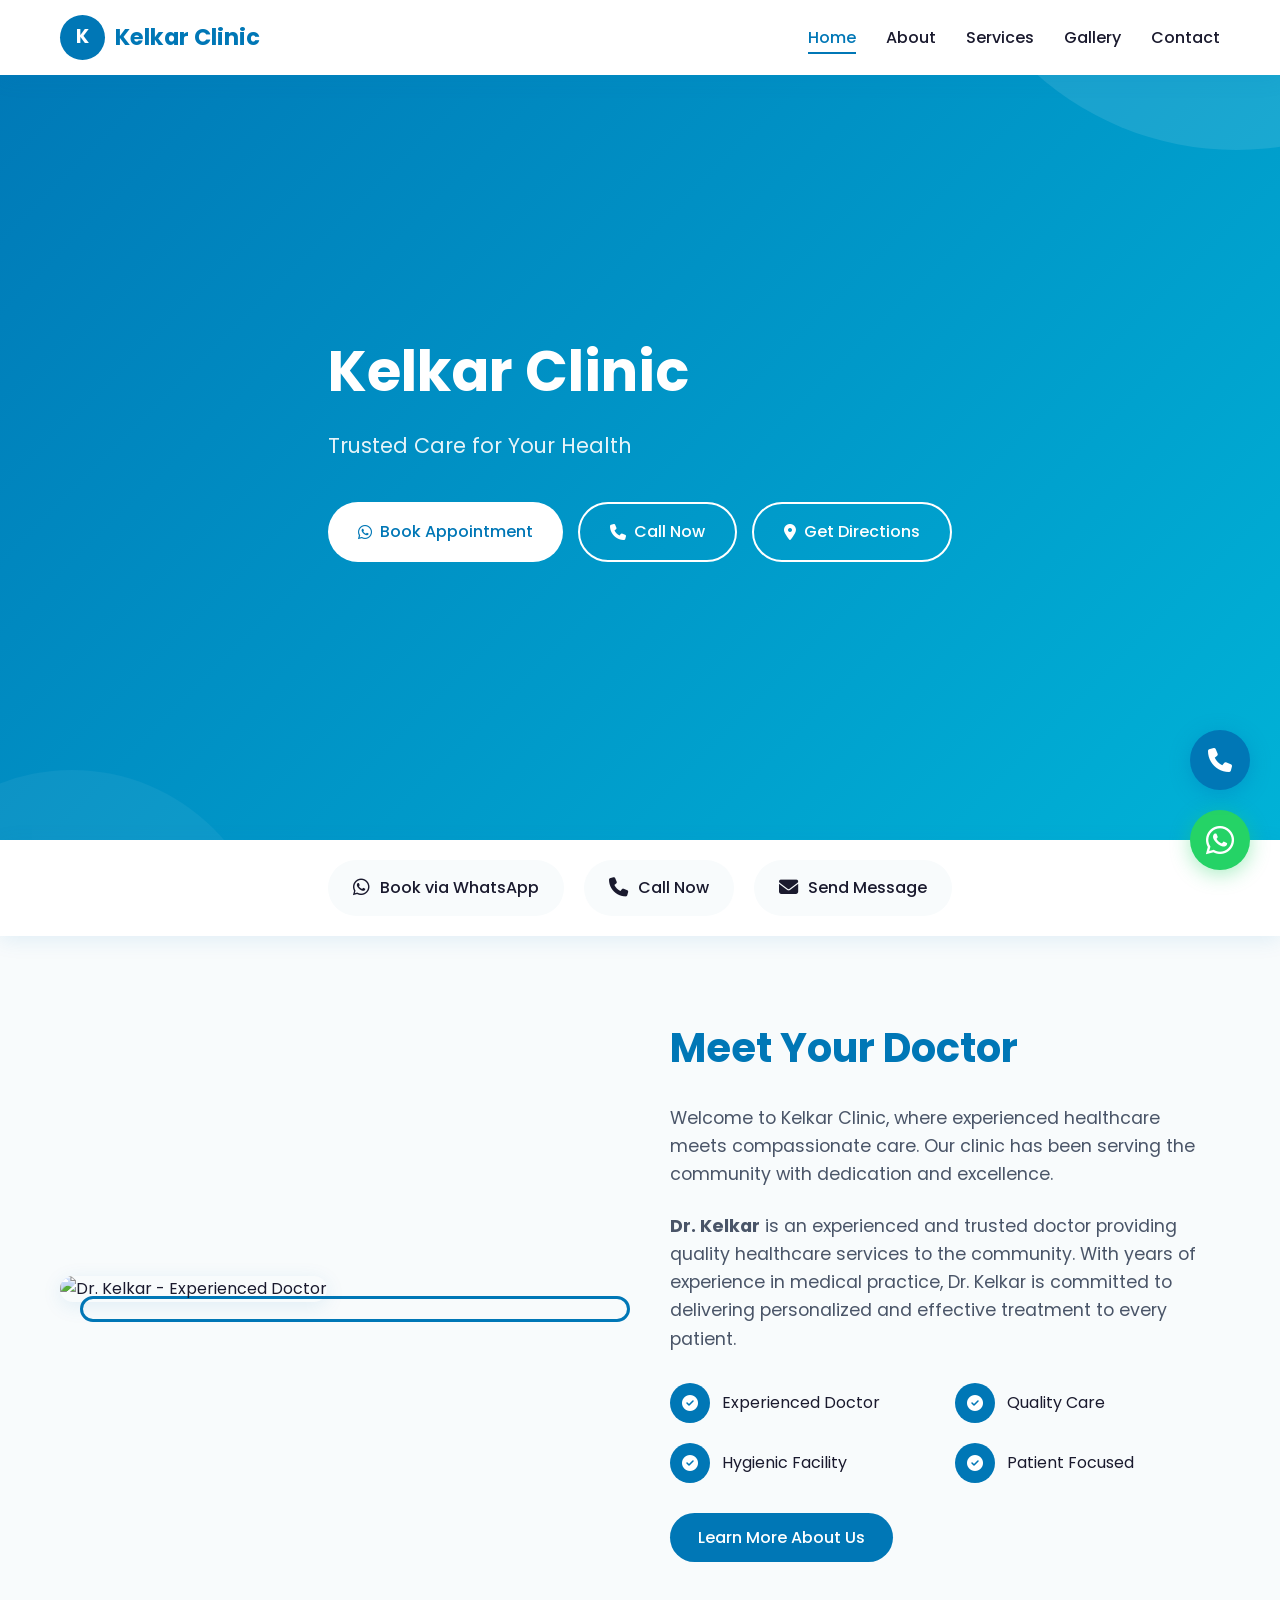
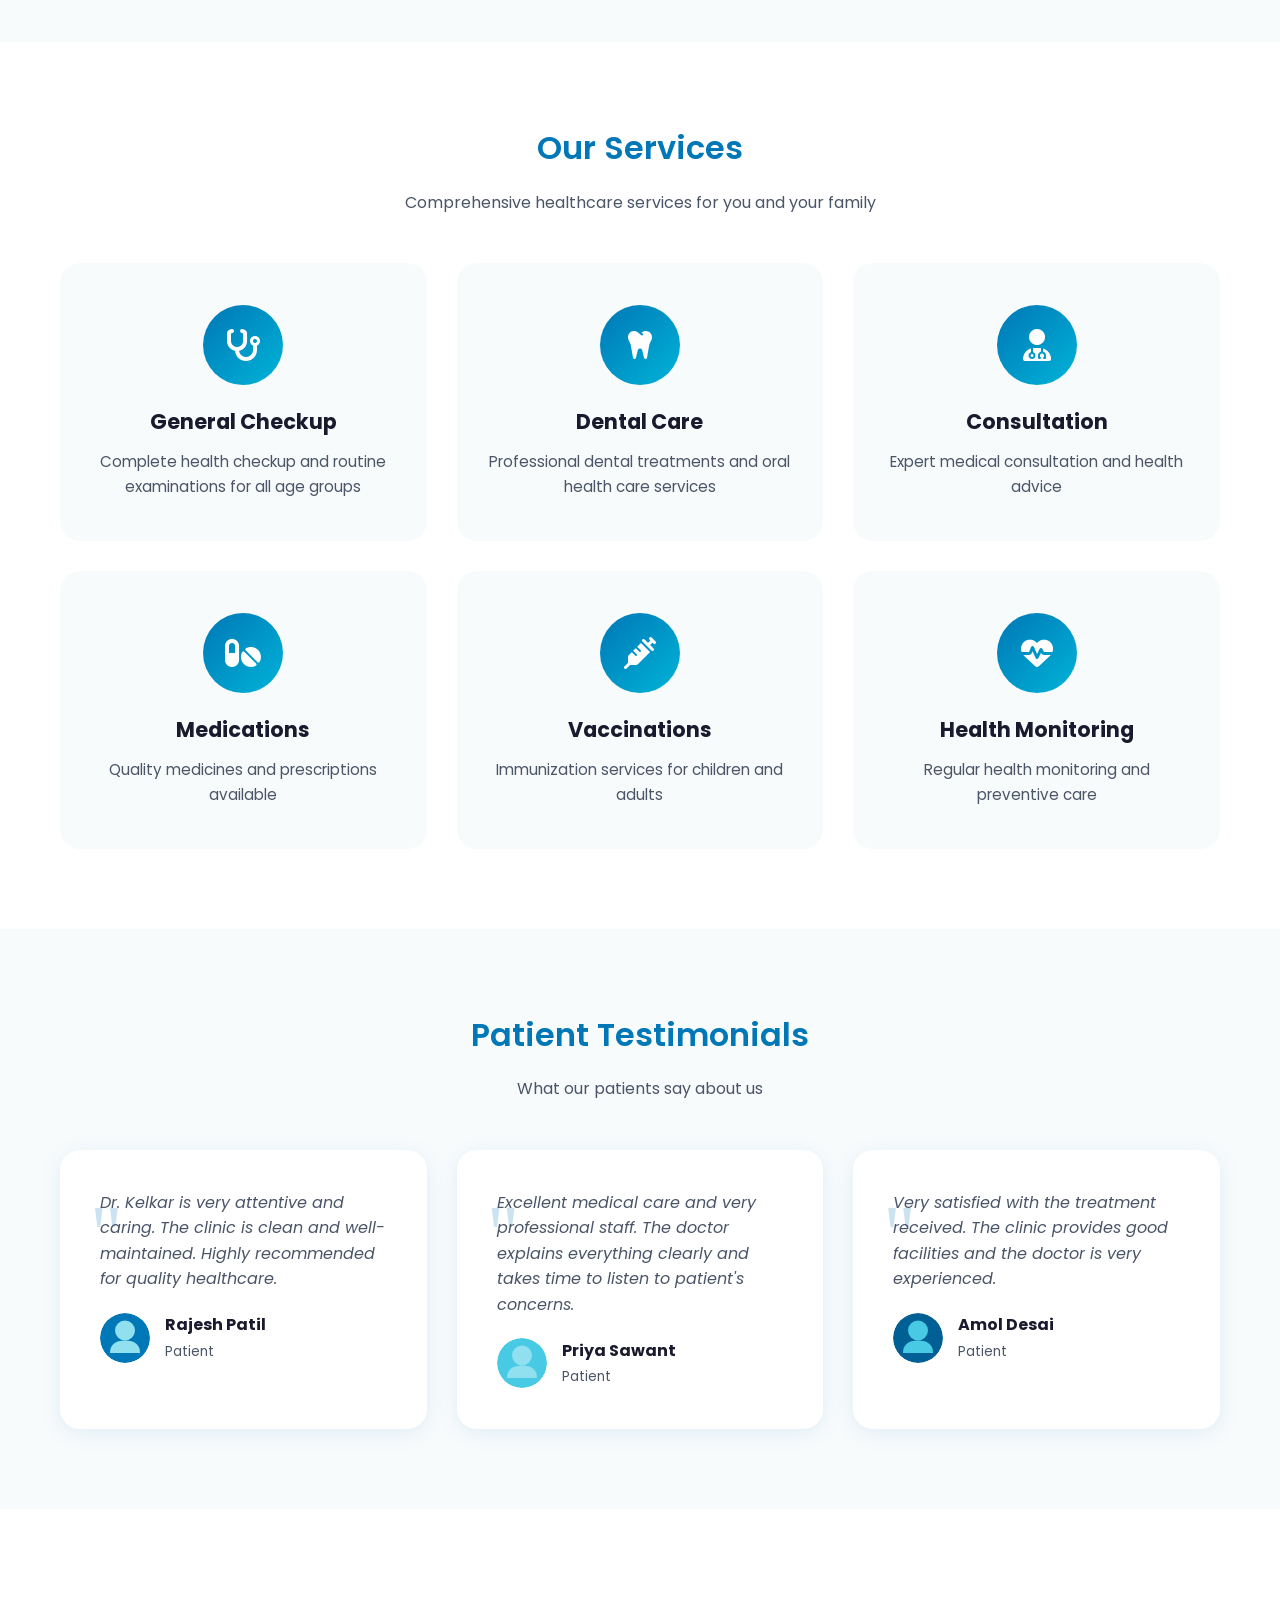
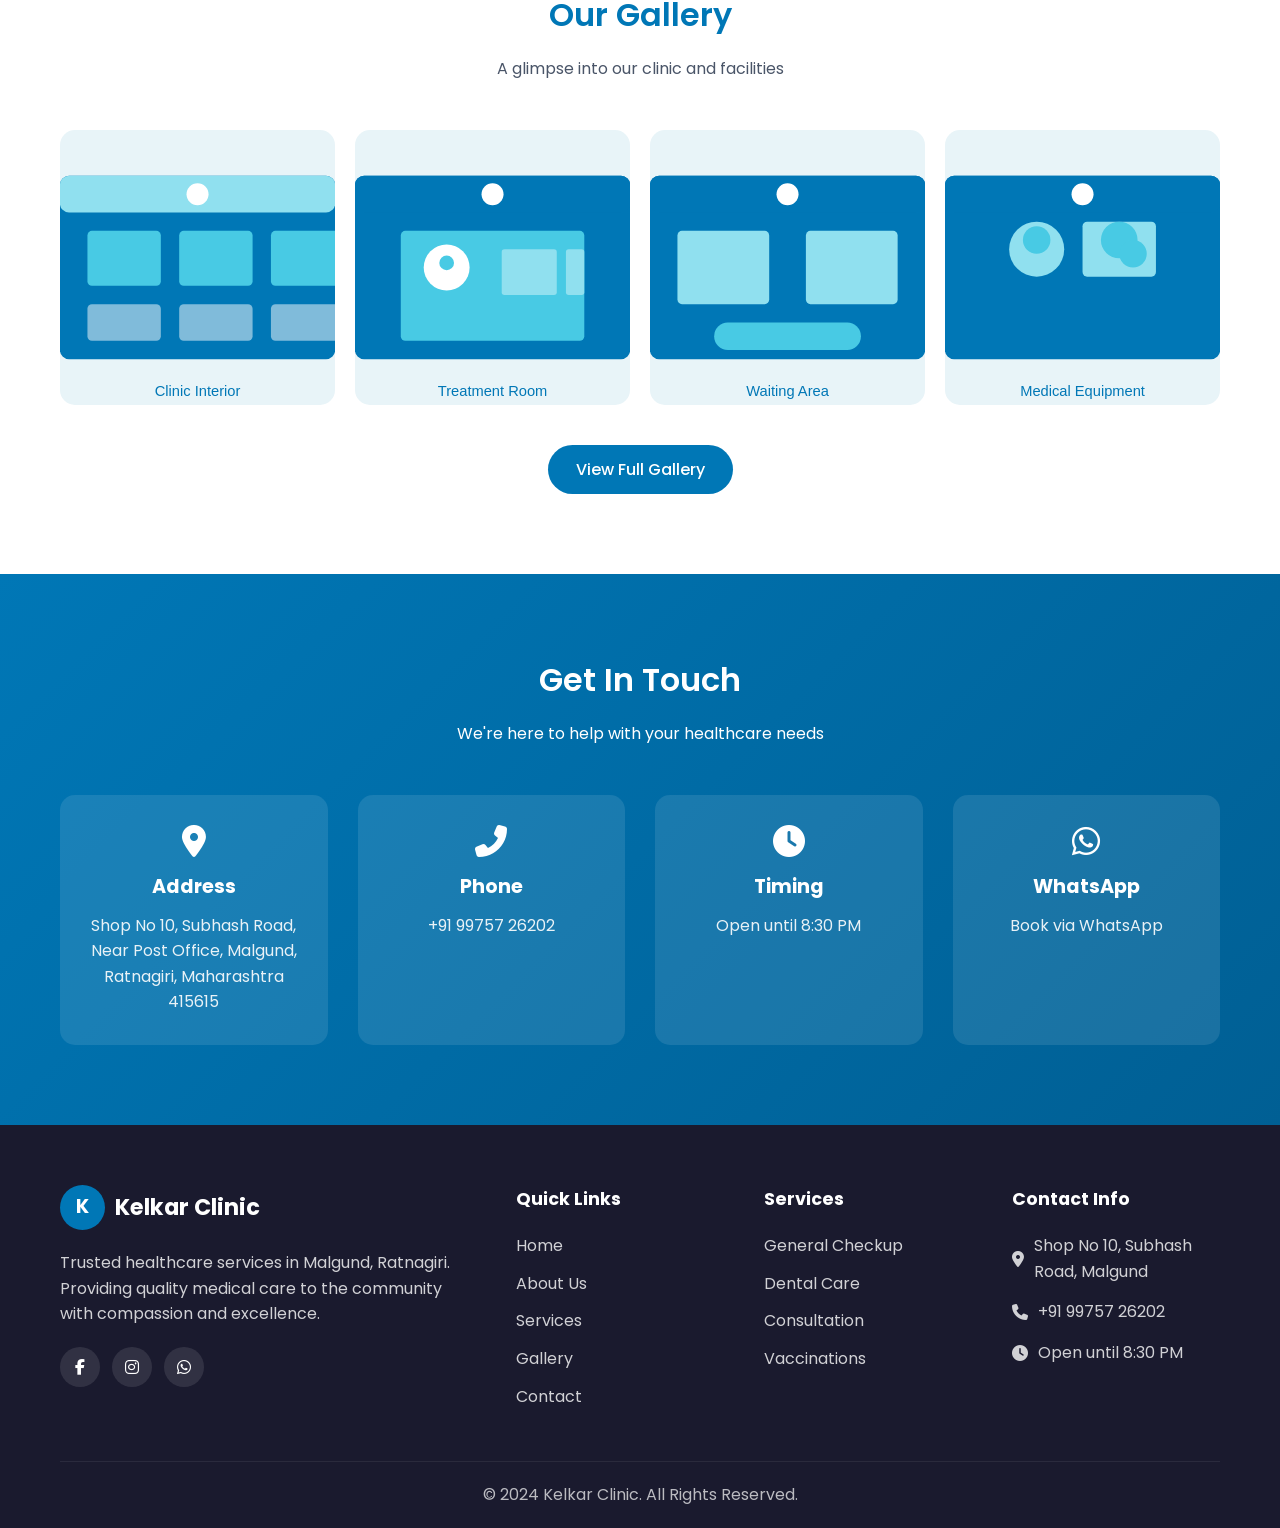
==== index.html @ 8c67ec70 "Add Kelkar Clinic website" ====
<!DOCTYPE html>
<html lang="en">
<head>
    <meta charset="UTF-8">
    <meta name="viewport" content="width=device-width, initial-scale=1.0">
    <meta name="description" content="Kelkar Clinic - Trusted healthcare services in Malgund, Ratnagiri. Experienced doctor providing quality healthcare. Book your appointment today.">
    <title>Kelkar Clinic | Trusted Care for Your Health</title>
    <link rel="stylesheet" href="https://cdnjs.cloudflare.com/ajax/libs/font-awesome/6.4.0/css/all.min.css">
    <link rel="stylesheet" href="css/style.css">
    <link rel="icon" type="image/svg+xml" href="images/doctor.svg">
</head>
<body>
    <nav class="navbar">
        <div class="nav-container">
            <a href="index.html" class="logo">
                <div class="logo-img">K</div>
                <span class="logo-text">Kelkar Clinic</span>
            </a>
            <ul class="nav-links">
                <li><a href="index.html" class="active">Home</a></li>
                <li><a href="about.html">About</a></li>
                <li><a href="services.html">Services</a></li>
                <li><a href="gallery.html">Gallery</a></li>
                <li><a href="contact.html">Contact</a></li>
            </ul>
            <button class="mobile-toggle" aria-label="Toggle menu">
                <span></span>
                <span></span>
                <span></span>
            </button>
        </div>
    </nav>

    <section class="hero">
        <div class="container">
            <div class="hero-content">
                <h1 class="hero-title">Kelkar Clinic</h1>
                <p class="hero-tagline">Trusted Care for Your Health</p>
                <div class="hero-buttons">
                    <a href="https://wa.me/919975726202?text=Hello%20Kelkar%20Clinic,%20I%20want%20to%20book%20an%20appointment" target="_blank" class="btn btn-white">
                        <i class="fab fa-whatsapp"></i> Book Appointment
                    </a>
                    <a href="tel:+919975726202" class="btn btn-outline">
                        <i class="fas fa-phone"></i> Call Now
                    </a>
                    <a href="https://maps.google.com/?q=Shop+No+10+Subhash+Road+Malgund+Ratnagiri" target="_blank" class="btn btn-outline">
                        <i class="fas fa-map-marker-alt"></i> Get Directions
                    </a>
                </div>
            </div>
        </div>
    </section>

    <div class="quick-actions">
        <div class="container">
            <a href="https://wa.me/919975726202?text=Hello%20Kelkar%20Clinic,%20I%20want%20to%20book%20an%20appointment" target="_blank" class="quick-action-btn">
                <i class="fab fa-whatsapp"></i>
                <span>Book via WhatsApp</span>
            </a>
            <a href="tel:+919975726202" class="quick-action-btn">
                <i class="fas fa-phone"></i>
                <span>Call Now</span>
            </a>
            <a href="contact.html" class="quick-action-btn">
                <i class="fas fa-envelope"></i>
                <span>Send Message</span>
            </a>
        </div>
    </div>

    <section class="about-preview">
        <div class="container">
            <div class="about-grid">
                <div class="about-image animate-on-scroll">
                    <img src="images/kelkar.png" alt="Dr. Kelkar - Experienced Doctor">
                </div>
                <div class="about-content animate-on-scroll">
                    <h2>Meet Your Doctor</h2>
                    <p>Welcome to Kelkar Clinic, where experienced healthcare meets compassionate care. Our clinic has been serving the community with dedication and excellence.</p>
                    <p><strong>Dr. Kelkar</strong> is an experienced and trusted doctor providing quality healthcare services to the community. With years of experience in medical practice, Dr. Kelkar is committed to delivering personalized and effective treatment to every patient.</p>
                    <div class="about-features">
                        <div class="feature-item">
                            <i class="fas fa-check-circle"></i>
                            <span>Experienced Doctor</span>
                        </div>
                        <div class="feature-item">
                            <i class="fas fa-check-circle"></i>
                            <span>Quality Care</span>
                        </div>
                        <div class="feature-item">
                            <i class="fas fa-check-circle"></i>
                            <span>Hygienic Facility</span>
                        </div>
                        <div class="feature-item">
                            <i class="fas fa-check-circle"></i>
                            <span>Patient Focused</span>
                        </div>
                    </div>
                    <a href="about.html" class="btn btn-primary" style="margin-top: 30px;">
                        Learn More About Us
                    </a>
                </div>
            </div>
        </div>
    </section>

    <section class="services-preview">
        <div class="container">
            <h2 class="section-title">Our Services</h2>
            <p class="section-subtitle">Comprehensive healthcare services for you and your family</p>
            <div class="services-grid">
                <div class="service-card animate-on-scroll">
                    <div class="service-icon">
                        <i class="fas fa-stethoscope"></i>
                    </div>
                    <h3>General Checkup</h3>
                    <p>Complete health checkup and routine examinations for all age groups</p>
                </div>
                <div class="service-card animate-on-scroll">
                    <div class="service-icon">
                        <i class="fas fa-tooth"></i>
                    </div>
                    <h3>Dental Care</h3>
                    <p>Professional dental treatments and oral health care services</p>
                </div>
                <div class="service-card animate-on-scroll">
                    <div class="service-icon">
                        <i class="fas fa-user-md"></i>
                    </div>
                    <h3>Consultation</h3>
                    <p>Expert medical consultation and health advice</p>
                </div>
                <div class="service-card animate-on-scroll">
                    <div class="service-icon">
                        <i class="fas fa-pills"></i>
                    </div>
                    <h3>Medications</h3>
                    <p>Quality medicines and prescriptions available</p>
                </div>
                <div class="service-card animate-on-scroll">
                    <div class="service-icon">
                        <i class="fas fa-syringe"></i>
                    </div>
                    <h3>Vaccinations</h3>
                    <p>Immunization services for children and adults</p>
                </div>
                <div class="service-card animate-on-scroll">
                    <div class="service-icon">
                        <i class="fas fa-heartbeat"></i>
                    </div>
                    <h3>Health Monitoring</h3>
                    <p>Regular health monitoring and preventive care</p>
                </div>
            </div>
        </div>
    </section>

    <section class="testimonials">
        <div class="container">
            <h2 class="section-title">Patient Testimonials</h2>
            <p class="section-subtitle">What our patients say about us</p>
            <div class="testimonials-grid">
                <div class="testimonial-card animate-on-scroll">
                    <p class="testimonial-text">Dr. Kelkar is very attentive and caring. The clinic is clean and well-maintained. Highly recommended for quality healthcare.</p>
                    <div class="testimonial-author">
                        <img src="images/patient1.svg" alt="Patient">
                        <div>
                            <h4>Rajesh Patil</h4>
                            <span>Patient</span>
                        </div>
                    </div>
                </div>
                <div class="testimonial-card animate-on-scroll">
                    <p class="testimonial-text">Excellent medical care and very professional staff. The doctor explains everything clearly and takes time to listen to patient's concerns.</p>
                    <div class="testimonial-author">
                        <img src="images/patient2.svg" alt="Patient">
                        <div>
                            <h4>Priya Sawant</h4>
                            <span>Patient</span>
                        </div>
                    </div>
                </div>
                <div class="testimonial-card animate-on-scroll">
                    <p class="testimonial-text">Very satisfied with the treatment received. The clinic provides good facilities and the doctor is very experienced.</p>
                    <div class="testimonial-author">
                        <img src="images/patient3.svg" alt="Patient">
                        <div>
                            <h4>Amol Desai</h4>
                            <span>Patient</span>
                        </div>
                    </div>
                </div>
            </div>
        </div>
    </section>

    <section class="gallery-preview">
        <div class="container">
            <h2 class="section-title">Our Gallery</h2>
            <p class="section-subtitle">A glimpse into our clinic and facilities</p>
            <div class="gallery-grid">
                <div class="gallery-item">
                    <img src="images/clinic1.svg" alt="Clinic Interior">
                </div>
                <div class="gallery-item">
                    <img src="images/clinic2.svg" alt="Treatment Room">
                </div>
                <div class="gallery-item">
                    <img src="images/clinic3.svg" alt="Reception Area">
                </div>
                <div class="gallery-item">
                    <img src="images/clinic4.svg" alt="Medical Equipment">
                </div>
            </div>
            <div style="text-align: center; margin-top: 40px;">
                <a href="gallery.html" class="btn btn-primary">View Full Gallery</a>
            </div>
        </div>
    </section>

    <section class="contact-preview">
        <div class="container">
            <h2 class="section-title">Get In Touch</h2>
            <p class="section-subtitle">We're here to help with your healthcare needs</p>
            <div class="contact-info-grid">
                <div class="contact-info-item">
                    <i class="fas fa-map-marker-alt"></i>
                    <h3>Address</h3>
                    <p>Shop No 10, Subhash Road, Near Post Office, Malgund, Ratnagiri, Maharashtra 415615</p>
                </div>
                <div class="contact-info-item">
                    <i class="fas fa-phone-alt"></i>
                    <h3>Phone</h3>
                    <p><a href="tel:+919975726202" style="color: white;">+91 99757 26202</a></p>
                </div>
                <div class="contact-info-item">
                    <i class="fas fa-clock"></i>
                    <h3>Timing</h3>
                    <p>Open until 8:30 PM</p>
                </div>
                <div class="contact-info-item">
                    <i class="fab fa-whatsapp"></i>
                    <h3>WhatsApp</h3>
                    <p><a href="https://wa.me/919975726202" style="color: white;">Book via WhatsApp</a></p>
                </div>
            </div>
        </div>
    </section>

    <div class="lightbox">
        <button class="lightbox-close">&times;</button>
        <img src="" alt="Gallery Image">
    </div>

    <div class="floating-whatsapp">
        <a href="https://wa.me/919975726202?text=Hello%20Kelkar%20Clinic,%20I%20want%20to%20book%20an%20appointment" target="_blank" aria-label="Book via WhatsApp">
            <i class="fab fa-whatsapp"></i>
        </a>
    </div>

    <div class="floating-call">
        <a href="tel:+919975726202" aria-label="Call Now">
            <i class="fas fa-phone"></i>
        </a>
    </div>

    <footer class="footer">
        <div class="container">
            <div class="footer-grid">
                <div class="footer-about">
                    <a href="index.html" class="logo">
                        <div class="logo-img">K</div>
                        <span class="logo-text">Kelkar Clinic</span>
                    </a>
                    <p>Trusted healthcare services in Malgund, Ratnagiri. Providing quality medical care to the community with compassion and excellence.</p>
                    <div class="social-links">
                        <a href="#" aria-label="Facebook"><i class="fab fa-facebook-f"></i></a>
                        <a href="#" aria-label="Instagram"><i class="fab fa-instagram"></i></a>
                        <a href="#" aria-label="WhatsApp"><i class="fab fa-whatsapp"></i></a>
                    </div>
                </div>
                <div class="footer-links">
                    <h3>Quick Links</h3>
                    <ul>
                        <li><a href="index.html">Home</a></li>
                        <li><a href="about.html">About Us</a></li>
                        <li><a href="services.html">Services</a></li>
                        <li><a href="gallery.html">Gallery</a></li>
                        <li><a href="contact.html">Contact</a></li>
                    </ul>
                </div>
                <div class="footer-links">
                    <h3>Services</h3>
                    <ul>
                        <li><a href="services.html">General Checkup</a></li>
                        <li><a href="services.html">Dental Care</a></li>
                        <li><a href="services.html">Consultation</a></li>
                        <li><a href="services.html">Vaccinations</a></li>
                    </ul>
                </div>
                <div class="footer-contact">
                    <h3>Contact Info</h3>
                    <p><i class="fas fa-map-marker-alt"></i> Shop No 10, Subhash Road, Malgund</p>
                    <p><i class="fas fa-phone"></i> <a href="tel:+919975726202">+91 99757 26202</a></p>
                    <p><i class="fas fa-clock"></i> Open until 8:30 PM</p>
                </div>
            </div>
            <div class="footer-bottom">
                <p>&copy; 2024 Kelkar Clinic. All Rights Reserved.</p>
            </div>
        </div>
    </footer>

    <script src="js/script.js"></script>
</body>
</html>
---- css/style.css ----
@import url('https://fonts.googleapis.com/css2?family=Poppins:wght@300;400;500;600;700&display=swap');

:root {
    --primary: #0077b6;
    --primary-dark: #005f94;
    --primary-light: #00b4d8;
    --secondary: #48cae4;
    --accent: #90e0ef;
    --white: #ffffff;
    --light-bg: #f8fbfc;
    --text-dark: #1a1a2e;
    --text-gray: #4a5568;
    --success: #10b981;
    --shadow: 0 4px 20px rgba(0, 119, 182, 0.1);
    --shadow-hover: 0 8px 30px rgba(0, 119, 182, 0.2);
}

* {
    margin: 0;
    padding: 0;
    box-sizing: border-box;
}

html {
    scroll-behavior: smooth;
}

body {
    font-family: 'Poppins', sans-serif;
    line-height: 1.6;
    color: var(--text-dark);
    background: var(--white);
    overflow-x: hidden;
}

a {
    text-decoration: none;
    color: inherit;
}

ul {
    list-style: none;
}

img {
    max-width: 100%;
    height: auto;
}

.container {
    max-width: 1200px;
    margin: 0 auto;
    padding: 0 20px;
}

.section-title {
    font-size: 2rem;
    font-weight: 600;
    color: var(--primary);
    text-align: center;
    margin-bottom: 1rem;
}

.section-subtitle {
    font-size: 1rem;
    color: var(--text-gray);
    text-align: center;
    margin-bottom: 3rem;
}

.btn {
    display: inline-flex;
    align-items: center;
    gap: 8px;
    padding: 12px 28px;
    border-radius: 50px;
    font-weight: 500;
    font-size: 1rem;
    cursor: pointer;
    transition: all 0.3s ease;
    border: none;
}

.btn-primary {
    background: var(--primary);
    color: var(--white);
}

.btn-primary:hover {
    background: var(--primary-dark);
    transform: translateY(-2px);
    box-shadow: var(--shadow-hover);
}

.btn-secondary {
    background: var(--white);
    color: var(--primary);
    border: 2px solid var(--primary);
}

.btn-secondary:hover {
    background: var(--primary);
    color: var(--white);
}

.btn-success {
    background: #25D366;
    color: var(--white);
}

.btn-success:hover {
    background: #128C7E;
    transform: translateY(-2px);
}

section {
    padding: 80px 0;
}

@keyframes fadeInUp {
    from {
        opacity: 0;
        transform: translateY(30px);
    }
    to {
        opacity: 1;
        transform: translateY(0);
    }
}

@keyframes fadeIn {
    from { opacity: 0; }
    to { opacity: 1; }
}

.animate-on-scroll {
    opacity: 0;
    transform: translateY(30px);
    transition: all 0.6s ease;
}

.animate-on-scroll.visible {
    opacity: 1;
    transform: translateY(0);
}

.navbar {
    position: fixed;
    top: 0;
    left: 0;
    right: 0;
    background: var(--white);
    box-shadow: var(--shadow);
    z-index: 1000;
    padding: 15px 0;
    transition: all 0.3s ease;
}

.navbar.scrolled {
    padding: 10px 0;
}

.nav-container {
    display: flex;
    justify-content: space-between;
    align-items: center;
    max-width: 1200px;
    margin: 0 auto;
    padding: 0 20px;
}

.logo {
    display: flex;
    align-items: center;
    gap: 10px;
}

.logo-img {
    width: 45px;
    height: 45px;
    background: var(--primary);
    border-radius: 50%;
    display: flex;
    align-items: center;
    justify-content: center;
    color: var(--white);
    font-weight: 700;
    font-size: 1.2rem;
}

.logo-text {
    font-size: 1.4rem;
    font-weight: 700;
    color: var(--primary);
}

.nav-links {
    display: flex;
    align-items: center;
    gap: 30px;
}

.nav-links a {
    font-weight: 500;
    color: var(--text-dark);
    transition: color 0.3s ease;
    position: relative;
}

.nav-links a::after {
    content: '';
    position: absolute;
    bottom: -5px;
    left: 0;
    width: 0;
    height: 2px;
    background: var(--primary);
    transition: width 0.3s ease;
}

.nav-links a:hover,
.nav-links a.active {
    color: var(--primary);
}

.nav-links a:hover::after,
.nav-links a.active::after {
    width: 100%;
}

.mobile-toggle {
    display: none;
    flex-direction: column;
    gap: 5px;
    cursor: pointer;
    padding: 10px;
    background: none;
    border: none;
}

.mobile-toggle span {
    width: 25px;
    height: 3px;
    background: var(--text-dark);
    border-radius: 3px;
    transition: all 0.3s ease;
}

.hero {
    min-height: 100vh;
    background: linear-gradient(135deg, var(--primary) 0%, var(--primary-light) 100%);
    display: flex;
    align-items: center;
    padding-top: 80px;
    position: relative;
    overflow: hidden;
}

.hero::before {
    content: '';
    position: absolute;
    top: -50%;
    right: -20%;
    width: 600px;
    height: 600px;
    background: rgba(255, 255, 255, 0.1);
    border-radius: 50%;
}

.hero::after {
    content: '';
    position: absolute;
    bottom: -30%;
    left: -10%;
    width: 400px;
    height: 400px;
    background: rgba(255, 255, 255, 0.05);
    border-radius: 50%;
}

.hero-content {
    position: relative;
    z-index: 1;
    color: var(--white);
    max-width: 700px;
}

.hero-title {
    font-size: 3.5rem;
    font-weight: 700;
    line-height: 1.2;
    margin-bottom: 1.5rem;
    animation: fadeInUp 0.8s ease;
}

.hero-tagline {
    font-size: 1.3rem;
    opacity: 0.9;
    margin-bottom: 2.5rem;
    animation: fadeInUp 0.8s ease 0.2s backwards;
}

.hero-buttons {
    display: flex;
    gap: 15px;
    flex-wrap: wrap;
    animation: fadeInUp 0.8s ease 0.4s backwards;
}

.hero-buttons .btn {
    padding: 15px 30px;
}

.hero-buttons .btn-white {
    background: var(--white);
    color: var(--primary);
}

.hero-buttons .btn-white:hover {
    background: var(--accent);
    transform: translateY(-2px);
}

.hero-buttons .btn-outline {
    background: transparent;
    border: 2px solid var(--white);
    color: var(--white);
}

.hero-buttons .btn-outline:hover {
    background: var(--white);
    color: var(--primary);
}

.hero-image {
    position: relative;
    z-index: 1;
    display: flex;
    justify-content: center;
    animation: fadeIn 1s ease 0.6s backwards;
}

.hero-image img {
    width: 100%;
    max-width: 500px;
    border-radius: 20px;
    box-shadow: 0 20px 60px rgba(0, 0, 0, 0.2);
    background: var(--white);
    padding: 20px;
}

.quick-actions {
    background: var(--white);
    padding: 20px 0;
    box-shadow: var(--shadow);
    position: relative;
    z-index: 2;
    margin-top: -60px;
}

.quick-actions .container {
    display: flex;
    justify-content: center;
    gap: 20px;
    flex-wrap: wrap;
}

.quick-action-btn {
    display: flex;
    align-items: center;
    gap: 10px;
    padding: 15px 25px;
    background: var(--light-bg);
    border-radius: 50px;
    font-weight: 500;
    transition: all 0.3s ease;
    border: none;
    cursor: pointer;
}

.quick-action-btn:hover {
    background: var(--primary);
    color: var(--white);
    transform: translateY(-3px);
    box-shadow: var(--shadow);
}

.quick-action-btn i {
    font-size: 1.2rem;
}

.about-preview {
    background: var(--light-bg);
}

.about-grid {
    display: grid;
    grid-template-columns: 1fr 1fr;
    gap: 60px;
    align-items: center;
}

.about-image {
    position: relative;
}

.about-image img {
    width: 100%;
    border-radius: 20px;
    box-shadow: var(--shadow);
}

.about-image::before {
    content: '';
    position: absolute;
    top: 20px;
    left: 20px;
    right: -20px;
    bottom: -20px;
    border: 3px solid var(--primary);
    border-radius: 20px;
    z-index: -1;
}

.about-content h2 {
    font-size: 2.5rem;
    color: var(--primary);
    margin-bottom: 1.5rem;
}

.about-content p {
    color: var(--text-gray);
    margin-bottom: 1.5rem;
    font-size: 1.1rem;
}

.about-features {
    display: grid;
    grid-template-columns: 1fr 1fr;
    gap: 20px;
    margin-top: 30px;
}

.feature-item {
    display: flex;
    align-items: center;
    gap: 12px;
}

.feature-item i {
    width: 40px;
    height: 40px;
    background: var(--primary);
    color: var(--white);
    border-radius: 50%;
    display: flex;
    align-items: center;
    justify-content: center;
}

.services-preview {
    background: var(--white);
}

.services-grid {
    display: grid;
    grid-template-columns: repeat(auto-fit, minmax(280px, 1fr));
    gap: 30px;
}

.service-card {
    background: var(--light-bg);
    padding: 40px 30px;
    border-radius: 20px;
    text-align: center;
    transition: all 0.3s ease;
    border: 2px solid transparent;
}

.service-card:hover {
    transform: translateY(-10px);
    box-shadow: var(--shadow-hover);
    border-color: var(--primary);
    background: var(--white);
}

.service-icon {
    width: 80px;
    height: 80px;
    background: linear-gradient(135deg, var(--primary) 0%, var(--primary-light) 100%);
    border-radius: 50%;
    display: flex;
    align-items: center;
    justify-content: center;
    margin: 0 auto 20px;
    font-size: 2rem;
    color: var(--white);
}

.service-card h3 {
    font-size: 1.3rem;
    margin-bottom: 12px;
    color: var(--text-dark);
}

.service-card p {
    color: var(--text-gray);
    font-size: 0.95rem;
}

.testimonials {
    background: var(--light-bg);
}

.testimonials-grid {
    display: grid;
    grid-template-columns: repeat(auto-fit, minmax(300px, 1fr));
    gap: 30px;
}

.testimonial-card {
    background: var(--white);
    padding: 40px;
    border-radius: 20px;
    box-shadow: var(--shadow);
    position: relative;
}

.testimonial-card::before {
    content: '"';
    font-size: 5rem;
    color: var(--primary);
    opacity: 0.2;
    position: absolute;
    top: 20px;
    left: 30px;
    font-family: serif;
}

.testimonial-text {
    color: var(--text-gray);
    margin-bottom: 20px;
    font-style: italic;
    position: relative;
    z-index: 1;
}

.testimonial-author {
    display: flex;
    align-items: center;
    gap: 15px;
}

.testimonial-author img {
    width: 50px;
    height: 50px;
    border-radius: 50%;
    object-fit: cover;
}

.testimonial-author h4 {
    font-size: 1rem;
    color: var(--text-dark);
}

.testimonial-author span {
    font-size: 0.85rem;
    color: var(--text-gray);
}

.gallery-preview {
    background: var(--white);
}

.gallery-grid {
    display: grid;
    grid-template-columns: repeat(auto-fit, minmax(250px, 1fr));
    gap: 20px;
}

.gallery-item {
    position: relative;
    overflow: hidden;
    border-radius: 15px;
    cursor: pointer;
    aspect-ratio: 1;
}

.gallery-item img {
    width: 100%;
    height: 100%;
    object-fit: cover;
    transition: transform 0.5s ease;
}

.gallery-item:hover img {
    transform: scale(1.1);
}

.gallery-item::after {
    content: '';
    position: absolute;
    inset: 0;
    background: rgba(0, 119, 182, 0.5);
    opacity: 0;
    transition: opacity 0.3s ease;
    display: flex;
    align-items: center;
    justify-content: center;
}

.gallery-item:hover::after {
    opacity: 1;
}

.contact-preview {
    background: linear-gradient(135deg, var(--primary) 0%, var(--primary-dark) 100%);
    color: var(--white);
}

.contact-preview .section-title,
.contact-preview .section-subtitle {
    color: var(--white);
}

.contact-info-grid {
    display: grid;
    grid-template-columns: repeat(auto-fit, minmax(250px, 1fr));
    gap: 30px;
    text-align: center;
}

.contact-info-item {
    padding: 30px;
    background: rgba(255, 255, 255, 0.1);
    border-radius: 15px;
    transition: all 0.3s ease;
}

.contact-info-item:hover {
    background: rgba(255, 255, 255, 0.2);
    transform: translateY(-5px);
}

.contact-info-item i {
    font-size: 2rem;
    margin-bottom: 15px;
}

.contact-info-item h3 {
    font-size: 1.2rem;
    margin-bottom: 10px;
}

.contact-info-item p {
    opacity: 0.9;
}

.footer {
    background: var(--text-dark);
    color: var(--white);
    padding: 60px 0 20px;
}

.footer-grid {
    display: grid;
    grid-template-columns: 2fr 1fr 1fr 1fr;
    gap: 40px;
    margin-bottom: 40px;
}

.footer-about .logo {
    margin-bottom: 20px;
}

.footer-about .logo-text {
    color: var(--white);
}

.footer-about p {
    opacity: 0.8;
    margin-bottom: 20px;
}

.social-links {
    display: flex;
    gap: 12px;
}

.social-links a {
    width: 40px;
    height: 40px;
    background: rgba(255, 255, 255, 0.1);
    border-radius: 50%;
    display: flex;
    align-items: center;
    justify-content: center;
    transition: all 0.3s ease;
}

.social-links a:hover {
    background: var(--primary);
    transform: translateY(-3px);
}

.footer h3 {
    font-size: 1.1rem;
    margin-bottom: 20px;
}

.footer-links li {
    margin-bottom: 12px;
}

.footer-links a {
    opacity: 0.8;
    transition: all 0.3s ease;
}

.footer-links a:hover {
    opacity: 1;
    padding-left: 5px;
    color: var(--primary-light);
}

.footer-contact p {
    display: flex;
    align-items: center;
    gap: 10px;
    margin-bottom: 15px;
    opacity: 0.8;
}

.footer-bottom {
    border-top: 1px solid rgba(255, 255, 255, 0.1);
    padding-top: 20px;
    text-align: center;
    opacity: 0.7;
}

.floating-whatsapp {
    position: fixed;
    bottom: 30px;
    right: 30px;
    z-index: 999;
}

.floating-whatsapp a {
    width: 60px;
    height: 60px;
    background: #25D366;
    border-radius: 50%;
    display: flex;
    align-items: center;
    justify-content: center;
    font-size: 2rem;
    color: var(--white);
    box-shadow: 0 4px 20px rgba(37, 211, 102, 0.4);
    transition: all 0.3s ease;
}

.floating-whatsapp a:hover {
    transform: scale(1.1);
    box-shadow: 0 6px 30px rgba(37, 211, 102, 0.5);
}

.floating-call {
    position: fixed;
    bottom: 110px;
    right: 30px;
    z-index: 999;
}

.floating-call a {
    width: 60px;
    height: 60px;
    background: var(--primary);
    border-radius: 50%;
    display: flex;
    align-items: center;
    justify-content: center;
    font-size: 1.5rem;
    color: var(--white);
    box-shadow: 0 4px 20px rgba(0, 119, 182, 0.4);
    transition: all 0.3s ease;
}

.floating-call a:hover {
    transform: scale(1.1);
    box-shadow: 0 6px 30px rgba(0, 119, 182, 0.5);
}

.lightbox {
    position: fixed;
    inset: 0;
    background: rgba(0, 0, 0, 0.95);
    z-index: 2000;
    display: none;
    align-items: center;
    justify-content: center;
}

.lightbox.active {
    display: flex;
}

.lightbox img {
    max-width: 90%;
    max-height: 90%;
    border-radius: 10px;
}

.lightbox-close {
    position: absolute;
    top: 30px;
    right: 30px;
    background: none;
    border: none;
    color: var(--white);
    font-size: 2rem;
    cursor: pointer;
}

.page-header {
    background: var(--primary);
    padding: 120px 0 60px;
    color: var(--white);
    text-align: center;
}

.page-header h1 {
    font-size: 2.5rem;
    margin-bottom: 10px;
}

.page-header p {
    opacity: 0.9;
    font-size: 1.1rem;
}

.about-page {
    padding: 100px 0;
}

.about-section {
    display: grid;
    grid-template-columns: 1fr 1fr;
    gap: 60px;
    align-items: center;
    margin-bottom: 80px;
}

.about-section.reverse .about-section-content {
    order: 2;
}

.about-section-image img {
    width: 100%;
    border-radius: 20px;
    box-shadow: var(--shadow);
}

.about-section-content h2 {
    font-size: 2rem;
    color: var(--primary);
    margin-bottom: 20px;
}

.about-section-content p {
    color: var(--text-gray);
    margin-bottom: 15px;
    font-size: 1.05rem;
}

.why-choose {
    background: var(--light-bg);
    padding: 80px 0;
}

.why-choose-grid {
    display: grid;
    grid-template-columns: repeat(auto-fit, minmax(250px, 1fr));
    gap: 30px;
}

.why-choose-card {
    background: var(--white);
    padding: 40px 30px;
    border-radius: 20px;
    text-align: center;
    box-shadow: var(--shadow);
    transition: all 0.3s ease;
}

.why-choose-card:hover {
    transform: translateY(-10px);
}

.why-choose-card i {
    font-size: 2.5rem;
    color: var(--primary);
    margin-bottom: 20px;
}

.why-choose-card h3 {
    font-size: 1.2rem;
    margin-bottom: 12px;
}

.why-choose-card p {
    color: var(--text-gray);
}

.services-page {
    padding: 100px 0;
}

.all-services-grid {
    display: grid;
    grid-template-columns: repeat(auto-fit, minmax(300px, 1fr));
    gap: 30px;
}

.gallery-page {
    padding: 100px 0;
}

.gallery-page-grid {
    display: grid;
    grid-template-columns: repeat(auto-fit, minmax(300px, 1fr));
    gap: 20px;
}

.gallery-page-grid .gallery-item {
    aspect-ratio: 4/3;
}

.contact-page {
    padding: 100px 0;
    background: var(--light-bg);
}

.contact-page-grid {
    display: grid;
    grid-template-columns: 1fr 1fr;
    gap: 50px;
}

.contact-details {
    background: var(--white);
    padding: 40px;
    border-radius: 20px;
    box-shadow: var(--shadow);
}

.contact-details h2 {
    font-size: 1.8rem;
    color: var(--primary);
    margin-bottom: 30px;
}

.contact-detail-item {
    display: flex;
    align-items: flex-start;
    gap: 15px;
    margin-bottom: 25px;
}

.contact-detail-item i {
    width: 50px;
    height: 50px;
    background: var(--primary);
    color: var(--white);
    border-radius: 50%;
    display: flex;
    align-items: center;
    justify-content: center;
    font-size: 1.2rem;
    flex-shrink: 0;
}

.contact-detail-item h3 {
    font-size: 1.1rem;
    margin-bottom: 5px;
}

.contact-detail-item p {
    color: var(--text-gray);
}

.contact-detail-item a {
    color: var(--primary);
    font-weight: 500;
}

.contact-form {
    background: var(--white);
    padding: 40px;
    border-radius: 20px;
    box-shadow: var(--shadow);
}

.contact-form h2 {
    font-size: 1.8rem;
    color: var(--primary);
    margin-bottom: 30px;
}

.form-group {
    margin-bottom: 20px;
}

.form-group label {
    display: block;
    font-weight: 500;
    margin-bottom: 8px;
    color: var(--text-dark);
}

.form-group input,
.form-group textarea {
    width: 100%;
    padding: 15px 20px;
    border: 2px solid #e2e8f0;
    border-radius: 10px;
    font-family: inherit;
    font-size: 1rem;
    transition: border-color 0.3s ease;
}

.form-group input:focus,
.form-group textarea:focus {
    outline: none;
    border-color: var(--primary);
}

.form-group textarea {
    min-height: 150px;
    resize: vertical;
}

.contact-form .btn {
    width: 100%;
    justify-content: center;
    padding: 18px;
    font-size: 1.1rem;
}

.map-container {
    margin-top: 30px;
    border-radius: 20px;
    overflow: hidden;
    box-shadow: var(--shadow);
}

.map-container iframe {
    width: 100%;
    height: 350px;
    border: none;
}

.timings {
    background: var(--white);
    padding: 40px;
    border-radius: 20px;
    box-shadow: var(--shadow);
    margin-top: 30px;
}

.timings h3 {
    color: var(--primary);
    margin-bottom: 20px;
    font-size: 1.3rem;
}

.timing-item {
    display: flex;
    justify-content: space-between;
    padding: 12px 0;
    border-bottom: 1px solid #e2e8f0;
}

.timing-item:last-child {
    border-bottom: none;
}

.timing-item .status {
    font-weight: 600;
    color: var(--success);
}

@media (max-width: 1024px) {
    .hero-title {
        font-size: 2.8rem;
    }
    
    .footer-grid {
        grid-template-columns: 1fr 1fr;
    }
}

@media (max-width: 768px) {
    .nav-links {
        position: fixed;
        top: 70px;
        left: 0;
        right: 0;
        background: var(--white);
        flex-direction: column;
        padding: 30px;
        gap: 20px;
        box-shadow: var(--shadow);
        transform: translateY(-150%);
        transition: transform 0.3s ease;
    }
    
    .nav-links.active {
        transform: translateY(0);
    }
    
    .mobile-toggle {
        display: flex;
    }
    
    .mobile-toggle.active span:nth-child(1) {
        transform: rotate(45deg) translate(5px, 5px);
    }
    
    .mobile-toggle.active span:nth-child(2) {
        opacity: 0;
    }
    
    .mobile-toggle.active span:nth-child(3) {
        transform: rotate(-45deg) translate(5px, -5px);
    }
    
    .hero {
        padding-top: 100px;
        text-align: center;
    }
    
    .hero-title {
        font-size: 2.2rem;
    }
    
    .hero-buttons {
        justify-content: center;
    }
    
    .hero-image {
        display: none;
    }
    
    .quick-actions {
        margin-top: 0;
    }
    
    .quick-actions .container {
        flex-direction: column;
        align-items: center;
    }
    
    .about-grid,
    .about-section {
        grid-template-columns: 1fr;
    }
    
    .about-image::before {
        display: none;
    }
    
    .section-title {
        font-size: 1.7rem;
    }
    
    .footer-grid {
        grid-template-columns: 1fr;
        text-align: center;
    }
    
    .social-links {
        justify-content: center;
    }
    
    .floating-call {
        display: flex;
    }
    
    .contact-page-grid {
        grid-template-columns: 1fr;
    }
    
    .about-features {
        grid-template-columns: 1fr;
    }
}

@media (max-width: 480px) {
    .hero-title {
        font-size: 1.8rem;
    }
    
    .hero-tagline {
        font-size: 1rem;
    }
    
    .btn {
        padding: 12px 20px;
        font-size: 0.9rem;
    }
    
    section {
        padding: 60px 0;
    }
    
    .testimonials-grid,
    .services-grid {
        grid-template-columns: 1fr;
    }
}
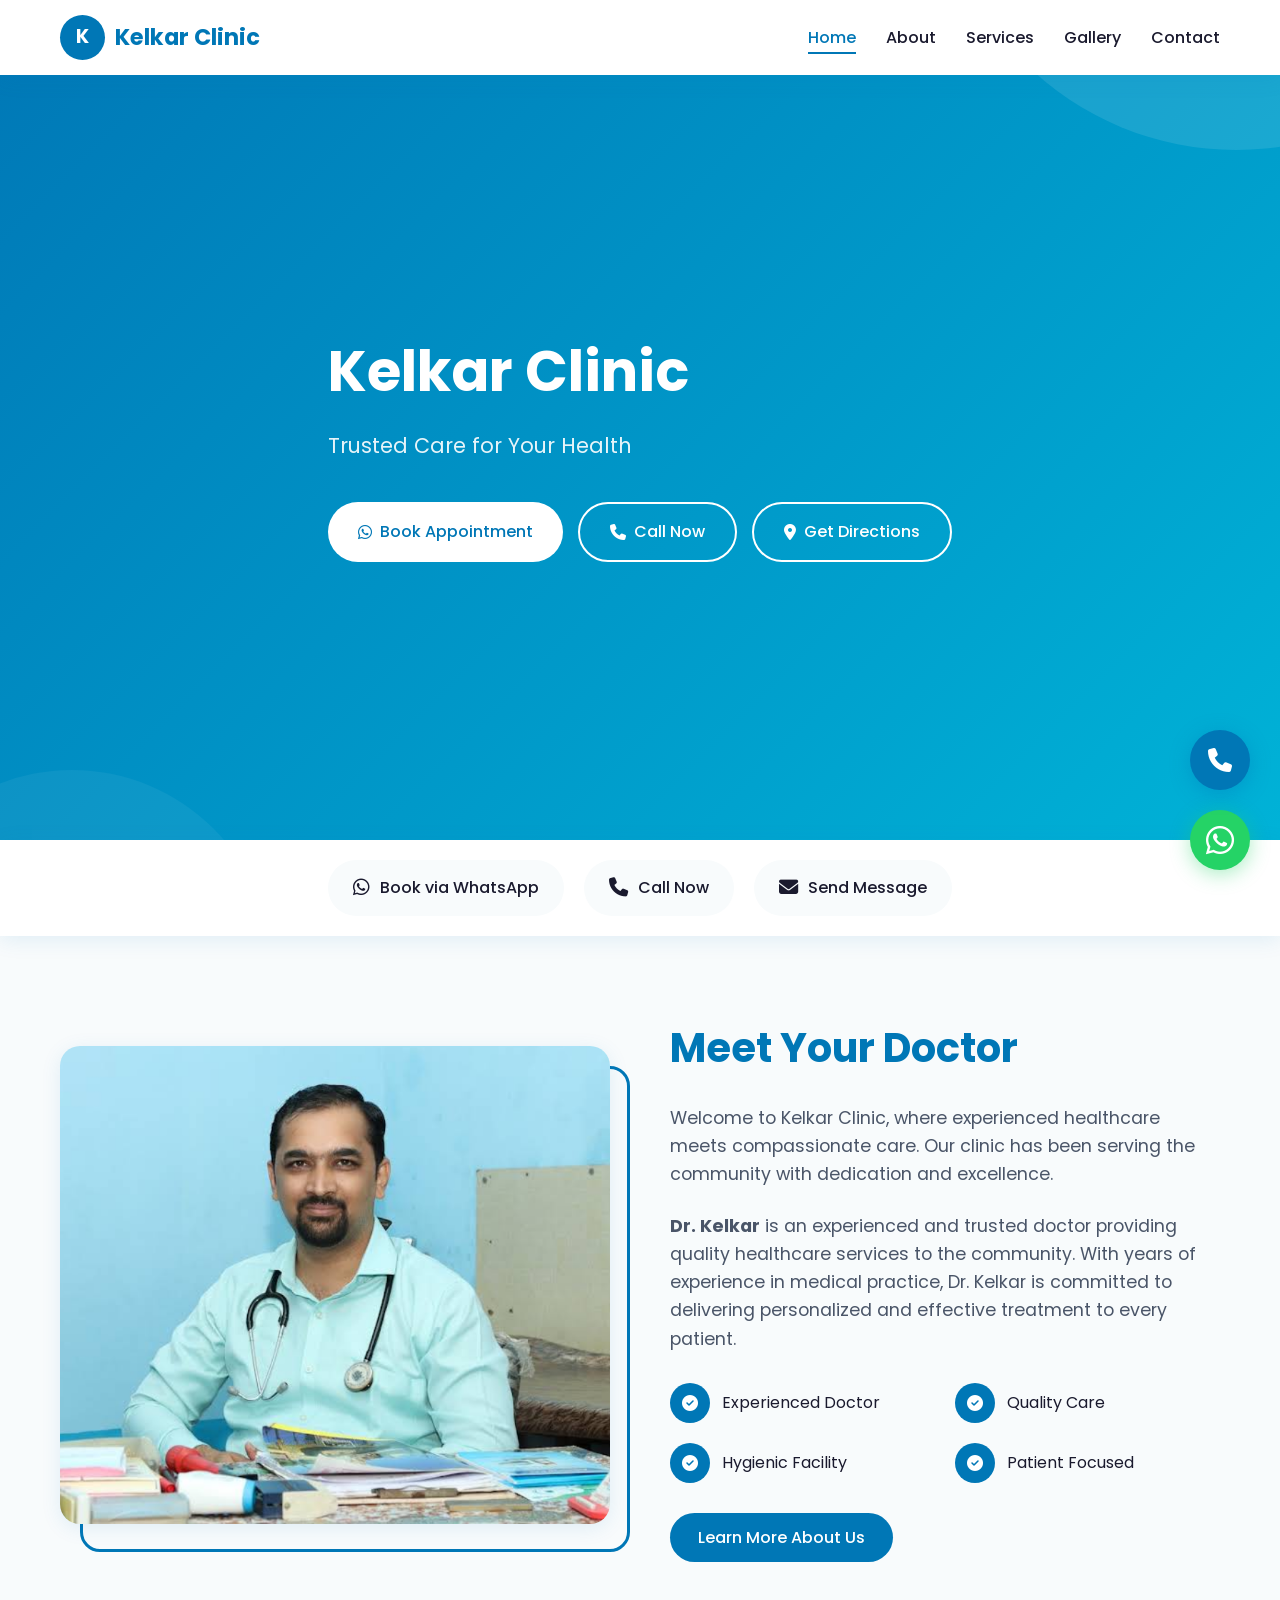
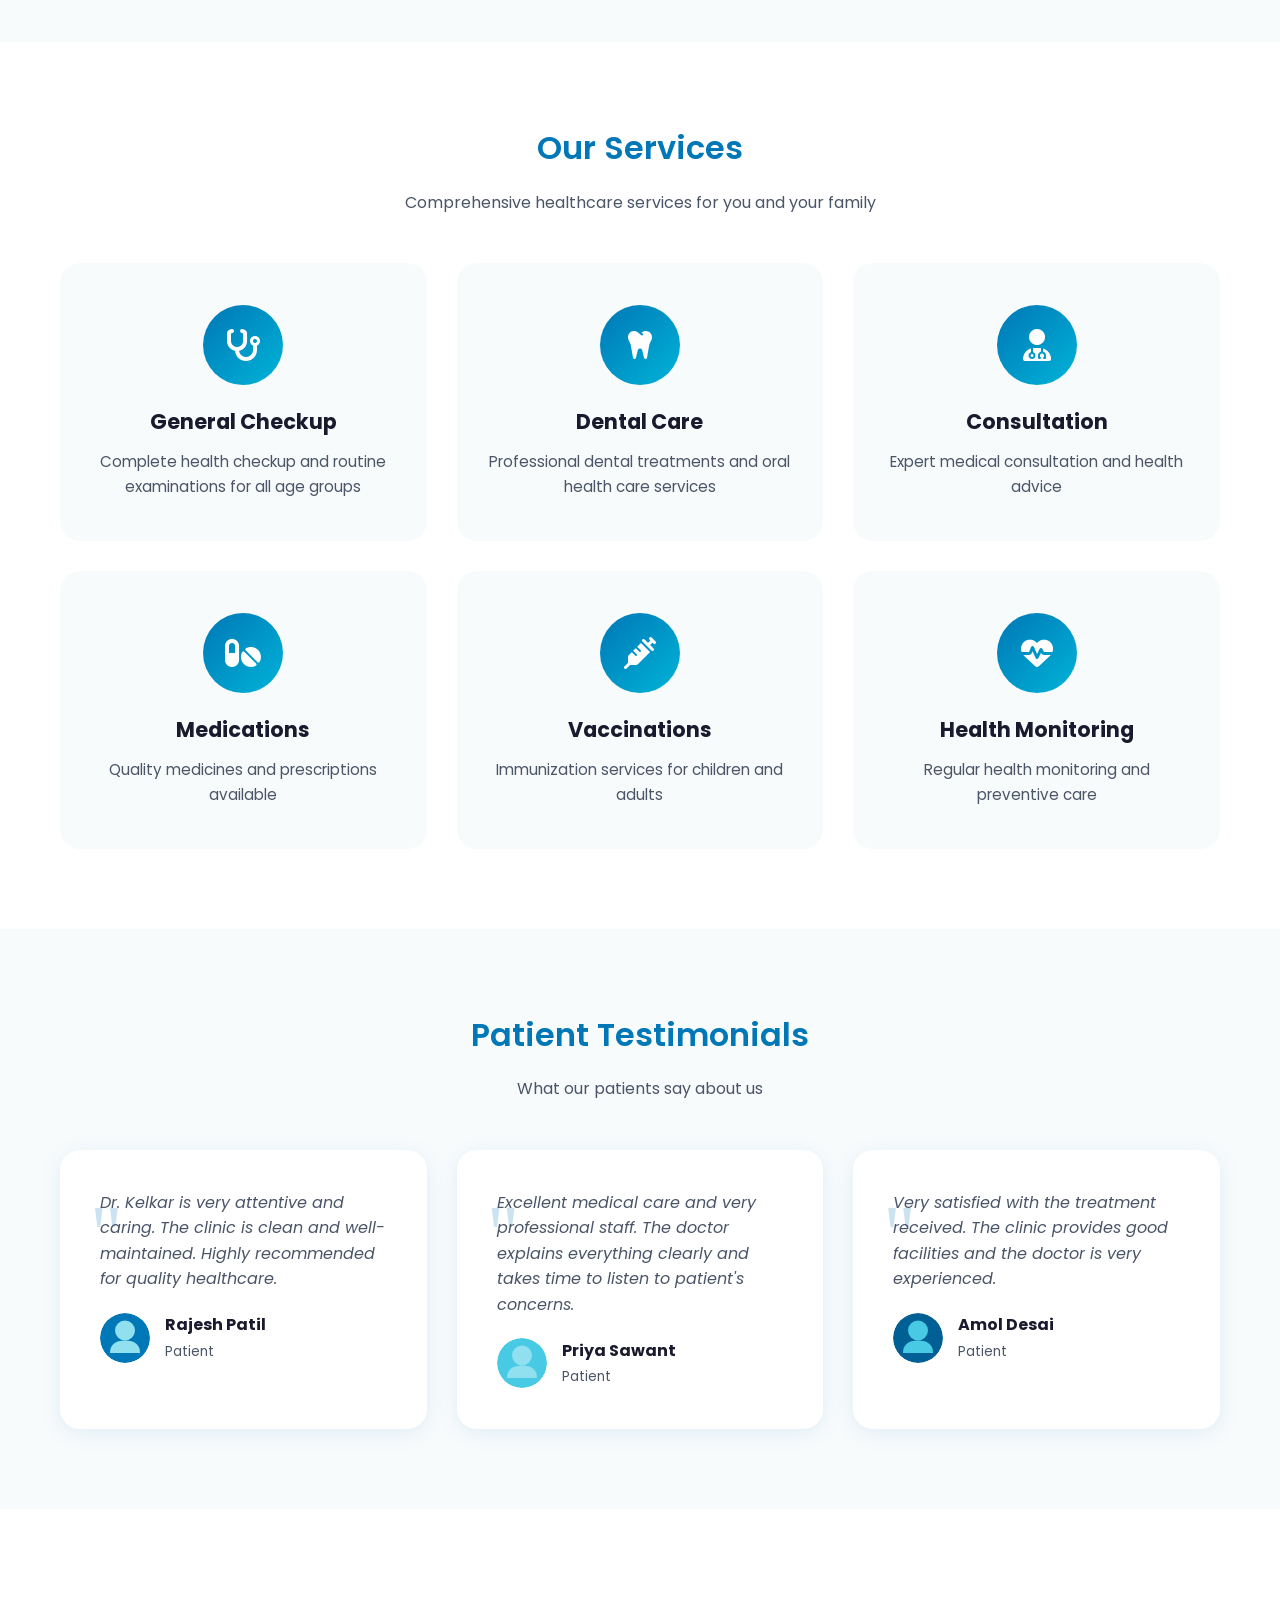
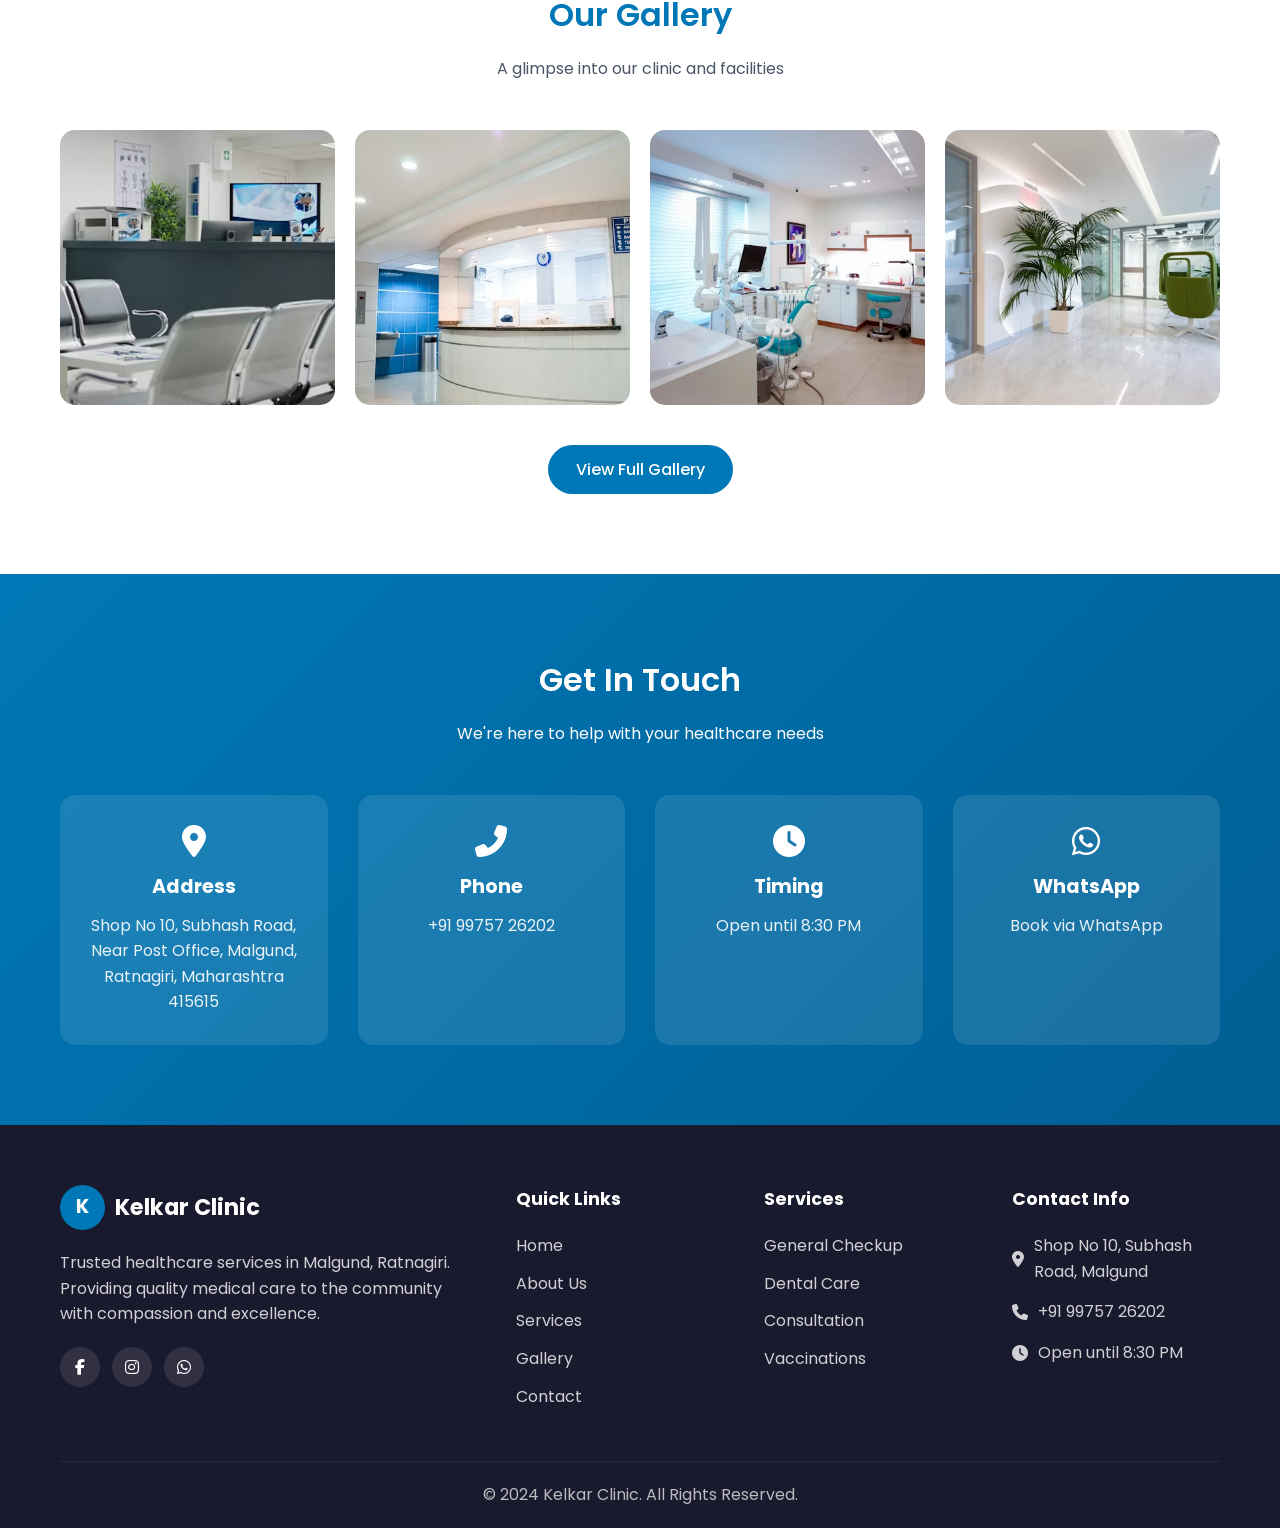
==== commit 49f68790: "Add project files" ====
--- a/index.html
+++ b/index.html
@@ -200,16 +200,16 @@
             <p class="section-subtitle">A glimpse into our clinic and facilities</p>
             <div class="gallery-grid">
                 <div class="gallery-item">
-                    <img src="images/clinic1.svg" alt="Clinic Interior">
+                    <img src="images/c1.png" alt="Clinic Interior">
                 </div>
                 <div class="gallery-item">
-                    <img src="images/clinic2.svg" alt="Treatment Room">
+                    <img src="images/c2.png" alt="Treatment Room">
                 </div>
                 <div class="gallery-item">
-                    <img src="images/clinic3.svg" alt="Reception Area">
+                    <img src="images/c3.png" alt="Reception Area">
                 </div>
                 <div class="gallery-item">
-                    <img src="images/clinic4.svg" alt="Medical Equipment">
+                    <img src="images/c4.png" alt="Medical Equipment">
                 </div>
             </div>
             <div style="text-align: center; margin-top: 40px;">
